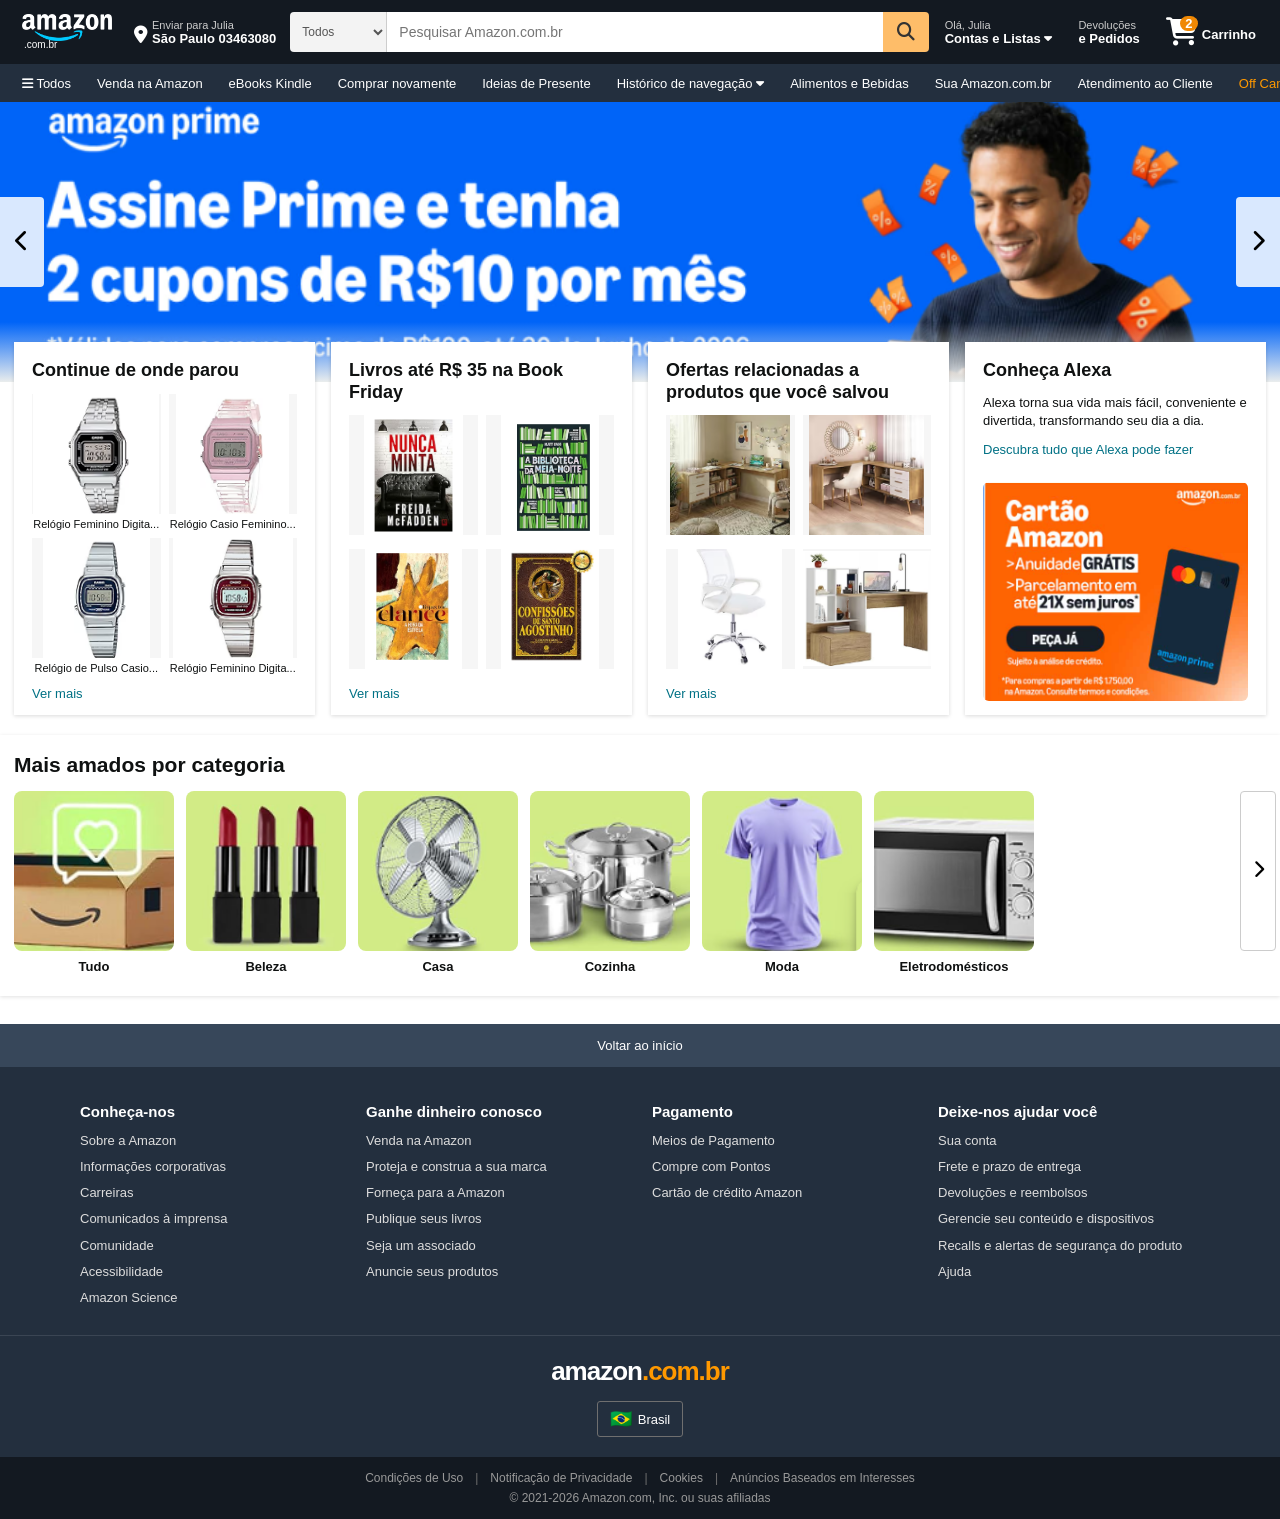
==== amazon.html @ be00f558 "Add páginas" ====
<!DOCTYPE html>
<html lang="pt-BR">
<head>
  <meta charset="UTF-8" />
  <meta name="viewport" content="width=device-width, initial-scale=1.0" />
  <title>Amazon.com.br | Compre com segurança</title>
  <link rel="stylesheet" href="css/amazon.css" />
  <link rel="stylesheet" href="https://cdnjs.cloudflare.com/ajax/libs/font-awesome/6.5.0/css/all.min.css" />
</head>
<body>


<header class="header">

  <div class="header-top">

    <a href="#" class="logo">
      <img src="imgAmazon/logo.png" alt="Amazon" class="logo-img" />
      <span class="logo-suffix">.com.br</span>
    </a>

    <div class="header-delivery">
      <i class="fa-solid fa-location-dot"></i>
      <div>
        <span class="delivery-top">Enviar para Julia</span>
        <span class="delivery-bottom">São Paulo 03463080</span>
      </div>
    </div>

    <div class="search-bar">
      <select class="search-category">
        <option>Todos</option>
        <option>Eletrônicos</option>
        <option>Livros</option>
        <option>Moda</option>
        <option>Casa</option>
      </select>
      <input type="text" class="search-input" placeholder="Pesquisar Amazon.com.br" />
      <button class="search-btn">
        <i class="fa-solid fa-magnifying-glass"></i>
      </button>
    </div>

    <div class="header-account">
      <span class="account-top">Olá, Julia</span>
      <span class="account-bottom">Contas e Listas <i class="fa-solid fa-caret-down"></i></span>
    </div>

    <div class="header-returns">
      <span class="returns-top">Devoluções</span>
      <span class="returns-bottom">e Pedidos</span>
    </div>

    <div class="header-cart">
      <i class="fa-solid fa-cart-shopping"></i>
      <span class="cart-count">2</span>
      <span class="cart-label">Carrinho</span>
    </div>

  </div>

  <nav class="header-nav">
    <a href="#"><i class="fa-solid fa-bars"></i> Todos</a>
    <a href="#">Venda na Amazon</a>
    <a href="#">eBooks Kindle</a>
    <a href="#">Comprar novamente</a>
    <a href="#">Ideias de Presente</a>
    <a href="#">Histórico de navegação <i class="fa-solid fa-caret-down"></i></a>
    <a href="#">Alimentos e Bebidas</a>
    <a href="#">Sua Amazon.com.br</a>
    <a href="#">Atendimento ao Cliente</a>
    <a href="#" class="nav-promo">Off Campus: Amores Improváveis – Assista agora</a>
  </nav>

</header>



<section class="hero-banner">
  <button class="hero-arrow left" onclick="void(0)">
    <i class="fa-solid fa-chevron-left"></i>
  </button>

  <img src="imgAmazon/banner.png" alt="Amazon Prime – Assine Prime e tenha 2 cupons de R$10 por mês" class="hero-img" />

  <button class="hero-arrow right" onclick="void(0)">
    <i class="fa-solid fa-chevron-right"></i>
  </button>
</section>



<div class="cards-row">

  <div class="card">
    <h3>Continue de onde parou</h3>
    <div class="card-grid-2x2">
      <div class="card-item">
        <img src="imgAmazon/card1-foto1.png" alt="Relógio Feminino Digital" />
        <p>Relógio Feminino Digita...</p>
      </div>
      <div class="card-item">
        <img src="imgAmazon/card1-foto2.png" alt="Relógio Casio Feminino" />
        <p>Relógio Casio Feminino...</p>
      </div>
      <div class="card-item">
        <img src="imgAmazon/card1-foto3.png" alt="Relógio de Pulso Casio" />
        <p>Relógio de Pulso Casio...</p>
      </div>
      <div class="card-item">
        <img src="imgAmazon/card1-foto4.png" alt="Relógio Feminino Digital" />
        <p>Relógio Feminino Digita...</p>
      </div>
    </div>
    <a href="#" class="card-link">Ver mais</a>
  </div>

  <div class="card">
    <h3>Livros até R$ 35 na Book Friday</h3>
    <div class="card-grid-2x2">
      <div class="card-item">
        <img src="imgAmazon/card2-foto1.png" alt="Nunca Minta – Freida McFadden" />
      </div>
      <div class="card-item">
        <img src="imgAmazon/card2-foto2.png" alt="A Biblioteca da Meia-Noite" />
      </div>
      <div class="card-item">
        <img src="imgAmazon/card2-foto3.png" alt="Clarice" />
      </div>
      <div class="card-item">
        <img src="imgAmazon/card2-foto4.png" alt="Confissões de Santo Agostinho" />
      </div>
    </div>
    <a href="#" class="card-link">Ver mais</a>
  </div>

  <div class="card">
    <h3>Ofertas relacionadas a produtos que você salvou</h3>
    <div class="card-grid-2x2">
      <div class="card-item">
        <img src="imgAmazon/card3-foto1.png" alt="Mesa de Escritório" />
      </div>
      <div class="card-item">
        <img src="imgAmazon/card3-foto2.png" alt="Mesa Escritório 2" />
      </div>
      <div class="card-item">
        <img src="imgAmazon/card3-foto3.png" alt="Cadeira de Escritório" />
      </div>
      <div class="card-item">
        <img src="imgAmazon/card3-foto4.png" alt="Mesa com estante" />
      </div>
    </div>
    <a href="#" class="card-link">Ver mais</a>
  </div>

  <div class="card card-alexa">
    <h3>Conheça Alexa</h3>
    <p>Alexa torna sua vida mais fácil, conveniente e divertida, transformando seu dia a dia.</p>
    <a href="#" class="link-blue">Descubra tudo que Alexa pode fazer</a>
    <div class="card-amazon-credit">
      <img src="imgAmazon/cartao.png" alt="Cartão Amazon – Anuidade GRÁTIS, Parcelamento em até 21X sem juros" />
    </div>
  </div>

</div>

<div class="category-section">
  <h2>Mais amados por categoria</h2>
  <div class="category-scroll-outer">
    <div class="category-list" id="catList">
      <div class="category-item">
        <img src="imgAmazon/cat1.png" alt="Tudo" />
        <span>Tudo</span>
      </div>
      <div class="category-item">
        <img src="imgAmazon/cat2.png" alt="Beleza" />
        <span>Beleza</span>
      </div>
      <div class="category-item">
        <img src="imgAmazon/cat3.png" alt="Casa" />
        <span>Casa</span>
      </div>
      <div class="category-item">
        <img src="imgAmazon/cat4.png" alt="Cozinha" />
        <span>Cozinha</span>
      </div>
      <div class="category-item">
        <img src="imgAmazon/cat5.png" alt="Moda" />
        <span>Moda</span>
      </div>
      <div class="category-item">
        <img src="imgAmazon/cat6.png" alt="Eletrodomésticos" />
        <span>Eletrodomésticos</span>
      </div>
    </div>
    <button class="cat-scroll-btn" onclick="document.getElementById('catList').scrollBy({left:200,behavior:'smooth'})">
      <i class="fa-solid fa-chevron-right"></i>
    </button>
  </div>
</div>

<div class="back-to-top" onclick="window.scrollTo({top:0,behavior:'smooth'})">
  Voltar ao início
</div>

<footer>
  <div class="footer-main">
    <div class="footer-columns">

      <div class="footer-col">
        <h4>Conheça-nos</h4>
        <ul>
          <li><a href="#">Sobre a Amazon</a></li>
          <li><a href="#">Informações corporativas</a></li>
          <li><a href="#">Carreiras</a></li>
          <li><a href="#">Comunicados à imprensa</a></li>
          <li><a href="#">Comunidade</a></li>
          <li><a href="#">Acessibilidade</a></li>
          <li><a href="#">Amazon Science</a></li>
        </ul>
      </div>

      <div class="footer-col">
        <h4>Ganhe dinheiro conosco</h4>
        <ul>
          <li><a href="#">Venda na Amazon</a></li>
          <li><a href="#">Proteja e construa a sua marca</a></li>
          <li><a href="#">Forneça para a Amazon</a></li>
          <li><a href="#">Publique seus livros</a></li>
          <li><a href="#">Seja um associado</a></li>
          <li><a href="#">Anuncie seus produtos</a></li>
        </ul>
      </div>

      <div class="footer-col">
        <h4>Pagamento</h4>
        <ul>
          <li><a href="#">Meios de Pagamento</a></li>
          <li><a href="#">Compre com Pontos</a></li>
          <li><a href="#">Cartão de crédito Amazon</a></li>
        </ul>
      </div>

      <div class="footer-col">
        <h4>Deixe-nos ajudar você</h4>
        <ul>
          <li><a href="#">Sua conta</a></li>
          <li><a href="#">Frete e prazo de entrega</a></li>
          <li><a href="#">Devoluções e reembolsos</a></li>
          <li><a href="#">Gerencie seu conteúdo e dispositivos</a></li>
          <li><a href="#">Recalls e alertas de segurança do produto</a></li>
          <li><a href="#">Ajuda</a></li>
        </ul>
      </div>

    </div>
  </div>

  <div class="footer-logo-bar">
    <div class="amazon-logo-white">amazon<span>.com.br</span></div>
    <button class="brazil-btn">
      <span class="flag">🇧🇷</span> Brasil
    </button>
  </div>

  <div class="footer-bottom">
    <div class="footer-bottom-links">
      <a href="#">Condições de Uso</a>
      <span>|</span>
      <a href="#">Notificação de Privacidade</a>
      <span>|</span>
      <a href="#">Cookies</a>
      <span>|</span>
      <a href="#">Anúncios Baseados em Interesses</a>
    </div>
    <p>© 2021-2026 Amazon.com, Inc. ou suas afiliadas</p>
  </div>

</footer>

</body>
</html>
---- css/amazon.css ----
/* ============================================================
   Amazon Brasil – style.css
   ============================================================ */

/* ---------- Reset & Base ---------- */
*, *::before, *::after { box-sizing: border-box; margin: 0; padding: 0; }

body {
  font-family: "Amazon Ember", Arial, sans-serif;
  font-size: 14px;
  color: #0f1111;
  background: #fff;
}

a { text-decoration: none; color: inherit; }
img { display: block; max-width: 100%; }

/* ============================================================
   HEADER
   ============================================================ */

/* ---------- Top Bar ---------- */
.header { background: #131921; color: #fff; position: sticky; top: 0; z-index: 100; }

.header-top {
  display: flex;
  align-items: center;
  gap: 6px;
  padding: 8px 14px;
  min-height: 60px;
}

/* Logo */
.logo {
  display: flex;
  flex-direction: column;
  align-items: flex-start;
  border: 2px solid transparent;
  padding: 4px 6px;
  border-radius: 3px;
  flex-shrink: 0;
}
.logo:hover { border-color: #fff; }

.logo-img {
  width: 90px;
  height: auto;
  filter: invert(1) brightness(2);
  background: transparent;
}

.logo-suffix {
  font-size: 10px;
  color: #fff;
  margin-top: -2px;
  margin-left: 2px;
}

/* Delivery */
.header-delivery {
  display: flex;
  align-items: flex-end;
  gap: 4px;
  padding: 4px 6px;
  border: 2px solid transparent;
  border-radius: 3px;
  cursor: pointer;
  white-space: nowrap;
}
.header-delivery:hover { border-color: #fff; }
.header-delivery i { font-size: 18px; margin-bottom: 2px; }
.header-delivery div { display: flex; flex-direction: column; }
.delivery-top { font-size: 11px; color: #ccc; }
.delivery-bottom { font-size: 13px; font-weight: 700; }

/* Search */
.search-bar {
  display: flex;
  flex: 1;
  height: 40px;
  border-radius: 4px;
  overflow: hidden;
}
.search-category {
  background: #f3f3f3;
  border: none;
  padding: 0 8px;
  font-size: 12px;
  color: #555;
  border-right: 1px solid #cdcdcd;
  cursor: pointer;
  flex-shrink: 0;
}
.search-input {
  flex: 1;
  border: none;
  padding: 0 12px;
  font-size: 14px;
  outline: none;
  color: #0f1111;
}
.search-btn {
  background: #febd69;
  border: none;
  padding: 0 14px;
  cursor: pointer;
  font-size: 18px;
  color: #333;
  transition: background 0.15s;
}
.search-btn:hover { background: #f3a847; }

/* Account / Returns / Cart */
.header-account,
.header-returns {
  display: flex;
  flex-direction: column;
  padding: 4px 8px;
  border: 2px solid transparent;
  border-radius: 3px;
  cursor: pointer;
  white-space: nowrap;
  flex-shrink: 0;
}
.header-account:hover,
.header-returns:hover { border-color: #fff; }

.account-top,
.returns-top { font-size: 11px; color: #ccc; }
.account-bottom,
.returns-bottom { font-size: 13px; font-weight: 700; }

.header-cart {
  display: flex;
  align-items: flex-end;
  gap: 4px;
  padding: 4px 8px;
  border: 2px solid transparent;
  border-radius: 3px;
  cursor: pointer;
  position: relative;
  flex-shrink: 0;
}
.header-cart:hover { border-color: #fff; }
.header-cart i { font-size: 28px; }
.cart-count {
  position: absolute;
  top: 2px;
  left: 22px;
  background: #f08804;
  color: #fff;
  font-size: 13px;
  font-weight: 700;
  min-width: 18px;
  text-align: center;
  border-radius: 10px;
  padding: 0 3px;
}
.cart-label { font-size: 13px; font-weight: 700; margin-bottom: 4px; }

/* ---------- Nav Bar ---------- */
.header-nav {
  background: #232f3e;
  display: flex;
  align-items: center;
  padding: 0 10px;
  height: 38px;
  gap: 2px;
  overflow: hidden;
}
.header-nav a {
  color: #fff;
  font-size: 13px;
  padding: 8px 10px;
  white-space: nowrap;
  border: 2px solid transparent;
  border-radius: 3px;
}
.header-nav a:hover { border-color: #fff; }
.header-nav .nav-promo { color: #ff9900; }

/* ============================================================
   HERO BANNER
   ============================================================ */
.hero-banner {
  position: relative;
  overflow: hidden;
  max-height: 280px;
  background: #232f3e;
  display: flex;
  align-items: center;
  justify-content: center;
}
.hero-banner::after {
  /* gradient fade bottom to white */
  content: "";
  position: absolute;
  bottom: 0; left: 0; right: 0;
  height: 60px;
  background: linear-gradient(to bottom, transparent, #eaeded);
  pointer-events: none;
}
.hero-img {
  width: 100%;
  object-fit: cover;
  object-position: center top;
}
.hero-arrow {
  position: absolute;
  top: 50%;
  transform: translateY(-50%);
  background: rgba(255,255,255,0.85);
  border: none;
  width: 44px;
  height: 90px;
  font-size: 22px;
  cursor: pointer;
  z-index: 5;
  transition: background 0.15s;
}
.hero-arrow:hover { background: rgba(255,255,255,1); }
.hero-arrow.left { left: 0; border-radius: 0 4px 4px 0; }
.hero-arrow.right { right: 0; border-radius: 4px 0 0 4px; }

/* ============================================================
   CARDS ROW
   ============================================================ */
.page-content {
  max-width: 1500px;
  margin: 0 auto;
  padding: 0 14px;
}

.cards-row {
  display: grid;
  grid-template-columns: repeat(4, 1fr);
  gap: 16px;
  margin-top: -40px; /* overlap hero gradient */
  padding: 0 14px;
  max-width: 1500px;
  margin-left: auto;
  margin-right: auto;
  position: relative;
  z-index: 10;
}

.card {
  background: #fff;
  padding: 18px 18px 14px;
  box-shadow: 0 1px 4px rgba(0,0,0,.15);
  display: flex;
  flex-direction: column;
  gap: 12px;
}

.card h3 {
  font-size: 18px;
  font-weight: 700;
  color: #0f1111;
  line-height: 1.2;
}

/* 2×2 image grid inside cards */
.card-grid-2x2 {
  display: grid;
  grid-template-columns: 1fr 1fr;
  grid-template-rows: 1fr 1fr;
  gap: 8px;
  flex: 1;
}

.card-item {
  display: flex;
  flex-direction: column;
  align-items: center;
  gap: 4px;
}

.card-item img {
  width: 100%;
  height: 120px;
  object-fit: contain;
  background: #f6f6f6;
}

.card-item p {
  font-size: 11px;
  color: #0f1111;
  text-align: center;
}

/* See all link inside cards */
.card-link {
  font-size: 13px;
  color: #007185;
  cursor: pointer;
  margin-top: auto;
}
.card-link:hover { color: #c7511f; text-decoration: underline; }

/* Alexa card */
.card-alexa p {
  font-size: 13px;
  color: #0f1111;
  line-height: 1.4;
}
.link-blue {
  color: #007185;
  font-size: 13px;
}
.link-blue:hover { color: #c7511f; text-decoration: underline; }

.card-amazon-credit {
  margin-top: auto;
}
.card-amazon-credit img {
  width: 100%;
  border-radius: 6px;
  cursor: pointer;
}

/* ============================================================
   MAIS AMADOS POR CATEGORIA
   ============================================================ */
.category-section {
  max-width: 1500px;
  margin: 20px auto 0;
  padding: 18px 14px;
  background: #fff;
  box-shadow: 0 1px 4px rgba(0,0,0,.12);
}

.category-section h2 {
  font-size: 21px;
  font-weight: 700;
  margin-bottom: 14px;
}

.category-scroll-outer {
  position: relative;
  display: flex;
  align-items: center;
}

.category-list {
  display: flex;
  gap: 12px;
  overflow-x: auto;
  scroll-behavior: smooth;
  scrollbar-width: none;
  padding-bottom: 4px;
  flex: 1;
}
.category-list::-webkit-scrollbar { display: none; }

.category-item {
  display: flex;
  flex-direction: column;
  align-items: center;
  gap: 8px;
  cursor: pointer;
  flex-shrink: 0;
  width: 160px;
}

.category-item img {
  width: 160px;
  height: 160px;
  object-fit: cover;
  border-radius: 8px;
}

.category-item span {
  font-size: 13px;
  font-weight: 600;
  text-align: center;
}

.cat-scroll-btn {
  background: rgba(255,255,255,0.92);
  border: 1px solid #ccc;
  width: 36px;
  height: 160px;
  font-size: 18px;
  cursor: pointer;
  position: absolute;
  right: -10px;
  top: 0;
  z-index: 5;
  border-radius: 4px;
}
.cat-scroll-btn:hover { background: #f0f0f0; }

/* ============================================================
   FOOTER – "Voltar ao início"
   ============================================================ */
.back-to-top {
  background: #37475a;
  color: #fff;
  text-align: center;
  padding: 14px;
  font-size: 13px;
  cursor: pointer;
  margin-top: 28px;
}
.back-to-top:hover { background: #485769; }

/* ---------- Footer Main ---------- */
.footer-main {
  background: #232f3e;
  color: #fff;
  padding: 36px 0 28px;
}

.footer-columns {
  display: grid;
  grid-template-columns: repeat(4, 1fr);
  gap: 24px;
  max-width: 1200px;
  margin: 0 auto;
  padding: 0 40px;
}

.footer-col h4 {
  font-size: 15px;
  font-weight: 700;
  margin-bottom: 12px;
}

.footer-col ul {
  list-style: none;
  display: flex;
  flex-direction: column;
  gap: 8px;
}

.footer-col ul li a {
  font-size: 13px;
  color: #ddd;
  line-height: 1.4;
}
.footer-col ul li a:hover { text-decoration: underline; }

/* ---------- Footer Logo Bar ---------- */
.footer-logo-bar {
  background: #232f3e;
  border-top: 1px solid #3a4553;
  padding: 20px 0;
  display: flex;
  flex-direction: column;
  align-items: center;
  gap: 14px;
}

.footer-logo-bar .amazon-logo-white {
  font-family: Arial, sans-serif;
  font-size: 26px;
  font-weight: 700;
  color: #fff;
  letter-spacing: -1px;
}
.footer-logo-bar .amazon-logo-white span { color: #ff9900; }

.brazil-btn {
  display: flex;
  align-items: center;
  gap: 6px;
  border: 1px solid #6f6f6f;
  border-radius: 3px;
  padding: 6px 12px;
  font-size: 13px;
  color: #fff;
  cursor: pointer;
  background: transparent;
}
.brazil-btn:hover { border-color: #fff; }
.brazil-btn .flag { font-size: 18px; }

/* ---------- Footer Bottom ---------- */
.footer-bottom {
  background: #131921;
  padding: 14px;
  text-align: center;
  font-size: 12px;
  color: #999;
  display: flex;
  flex-direction: column;
  gap: 6px;
}

.footer-bottom-links {
  display: flex;
  justify-content: center;
  flex-wrap: wrap;
  gap: 12px;
}

.footer-bottom-links a {
  color: #999;
  font-size: 12px;
}
.footer-bottom-links a:hover { text-decoration: underline; }

.footer-bottom-links span { color: #6f6f6f; }
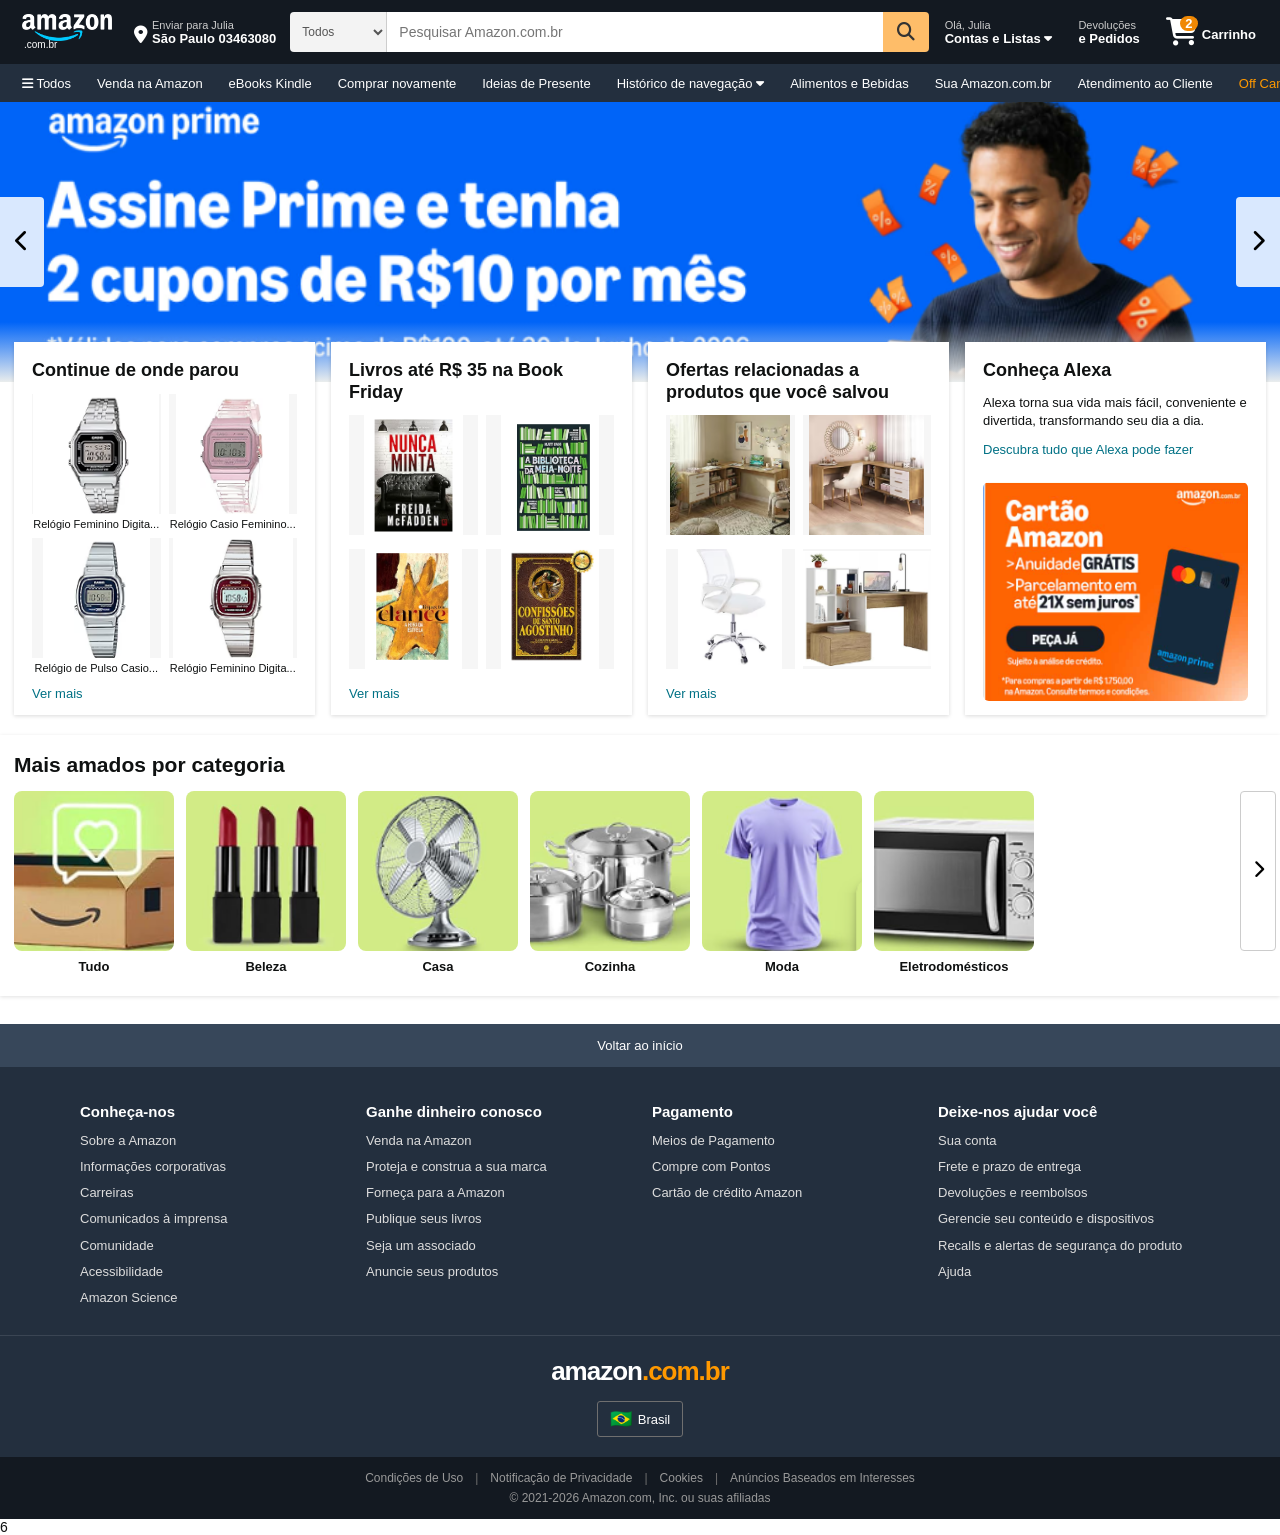
==== commit ecfd3637: "atualização dos arquivos" ====
--- a/amazon.html
+++ b/amazon.html
@@ -275,7 +275,7 @@
     </div>
     <p>© 2021-2026 Amazon.com, Inc. ou suas afiliadas</p>
   </div>
-
+6
 </footer>
 
 </body>
--- a/css/amazon.css
+++ b/css/amazon.css
@@ -1,8 +1,4 @@
-/* ============================================================
-   Amazon Brasil – style.css
-   ============================================================ */
-
-/* ---------- Reset & Base ---------- */
+
 *, *::before, *::after { box-sizing: border-box; margin: 0; padding: 0; }
 
 body {
@@ -15,11 +11,7 @@
 a { text-decoration: none; color: inherit; }
 img { display: block; max-width: 100%; }
 
-/* ============================================================
-   HEADER
-   ============================================================ */
-
-/* ---------- Top Bar ---------- */
+
 .header { background: #131921; color: #fff; position: sticky; top: 0; z-index: 100; }
 
 .header-top {
@@ -30,7 +22,6 @@
   min-height: 60px;
 }
 
-/* Logo */
 .logo {
   display: flex;
   flex-direction: column;
@@ -56,7 +47,6 @@
   margin-left: 2px;
 }
 
-/* Delivery */
 .header-delivery {
   display: flex;
   align-items: flex-end;
@@ -73,7 +63,6 @@
 .delivery-top { font-size: 11px; color: #ccc; }
 .delivery-bottom { font-size: 13px; font-weight: 700; }
 
-/* Search */
 .search-bar {
   display: flex;
   flex: 1;
@@ -110,7 +99,6 @@
 }
 .search-btn:hover { background: #f3a847; }
 
-/* Account / Returns / Cart */
 .header-account,
 .header-returns {
   display: flex;
@@ -158,7 +146,6 @@
 }
 .cart-label { font-size: 13px; font-weight: 700; margin-bottom: 4px; }
 
-/* ---------- Nav Bar ---------- */
 .header-nav {
   background: #232f3e;
   display: flex;
@@ -179,9 +166,7 @@
 .header-nav a:hover { border-color: #fff; }
 .header-nav .nav-promo { color: #ff9900; }
 
-/* ============================================================
-   HERO BANNER
-   ============================================================ */
+
 .hero-banner {
   position: relative;
   overflow: hidden;
@@ -192,7 +177,6 @@
   justify-content: center;
 }
 .hero-banner::after {
-  /* gradient fade bottom to white */
   content: "";
   position: absolute;
   bottom: 0; left: 0; right: 0;
@@ -222,9 +206,7 @@
 .hero-arrow.left { left: 0; border-radius: 0 4px 4px 0; }
 .hero-arrow.right { right: 0; border-radius: 4px 0 0 4px; }
 
-/* ============================================================
-   CARDS ROW
-   ============================================================ */
+
 .page-content {
   max-width: 1500px;
   margin: 0 auto;
@@ -235,7 +217,7 @@
   display: grid;
   grid-template-columns: repeat(4, 1fr);
   gap: 16px;
-  margin-top: -40px; /* overlap hero gradient */
+  margin-top: -40px; 
   padding: 0 14px;
   max-width: 1500px;
   margin-left: auto;
@@ -260,7 +242,6 @@
   line-height: 1.2;
 }
 
-/* 2×2 image grid inside cards */
 .card-grid-2x2 {
   display: grid;
   grid-template-columns: 1fr 1fr;
@@ -289,7 +270,6 @@
   text-align: center;
 }
 
-/* See all link inside cards */
 .card-link {
   font-size: 13px;
   color: #007185;
@@ -298,7 +278,6 @@
 }
 .card-link:hover { color: #c7511f; text-decoration: underline; }
 
-/* Alexa card */
 .card-alexa p {
   font-size: 13px;
   color: #0f1111;
@@ -319,9 +298,6 @@
   cursor: pointer;
 }
 
-/* ============================================================
-   MAIS AMADOS POR CATEGORIA
-   ============================================================ */
 .category-section {
   max-width: 1500px;
   margin: 20px auto 0;
@@ -391,9 +367,7 @@
 }
 .cat-scroll-btn:hover { background: #f0f0f0; }
 
-/* ============================================================
-   FOOTER – "Voltar ao início"
-   ============================================================ */
+
 .back-to-top {
   background: #37475a;
   color: #fff;
@@ -405,7 +379,6 @@
 }
 .back-to-top:hover { background: #485769; }
 
-/* ---------- Footer Main ---------- */
 .footer-main {
   background: #232f3e;
   color: #fff;
@@ -441,7 +414,6 @@
 }
 .footer-col ul li a:hover { text-decoration: underline; }
 
-/* ---------- Footer Logo Bar ---------- */
 .footer-logo-bar {
   background: #232f3e;
   border-top: 1px solid #3a4553;
@@ -476,7 +448,6 @@
 .brazil-btn:hover { border-color: #fff; }
 .brazil-btn .flag { font-size: 18px; }
 
-/* ---------- Footer Bottom ---------- */
 .footer-bottom {
   background: #131921;
   padding: 14px;
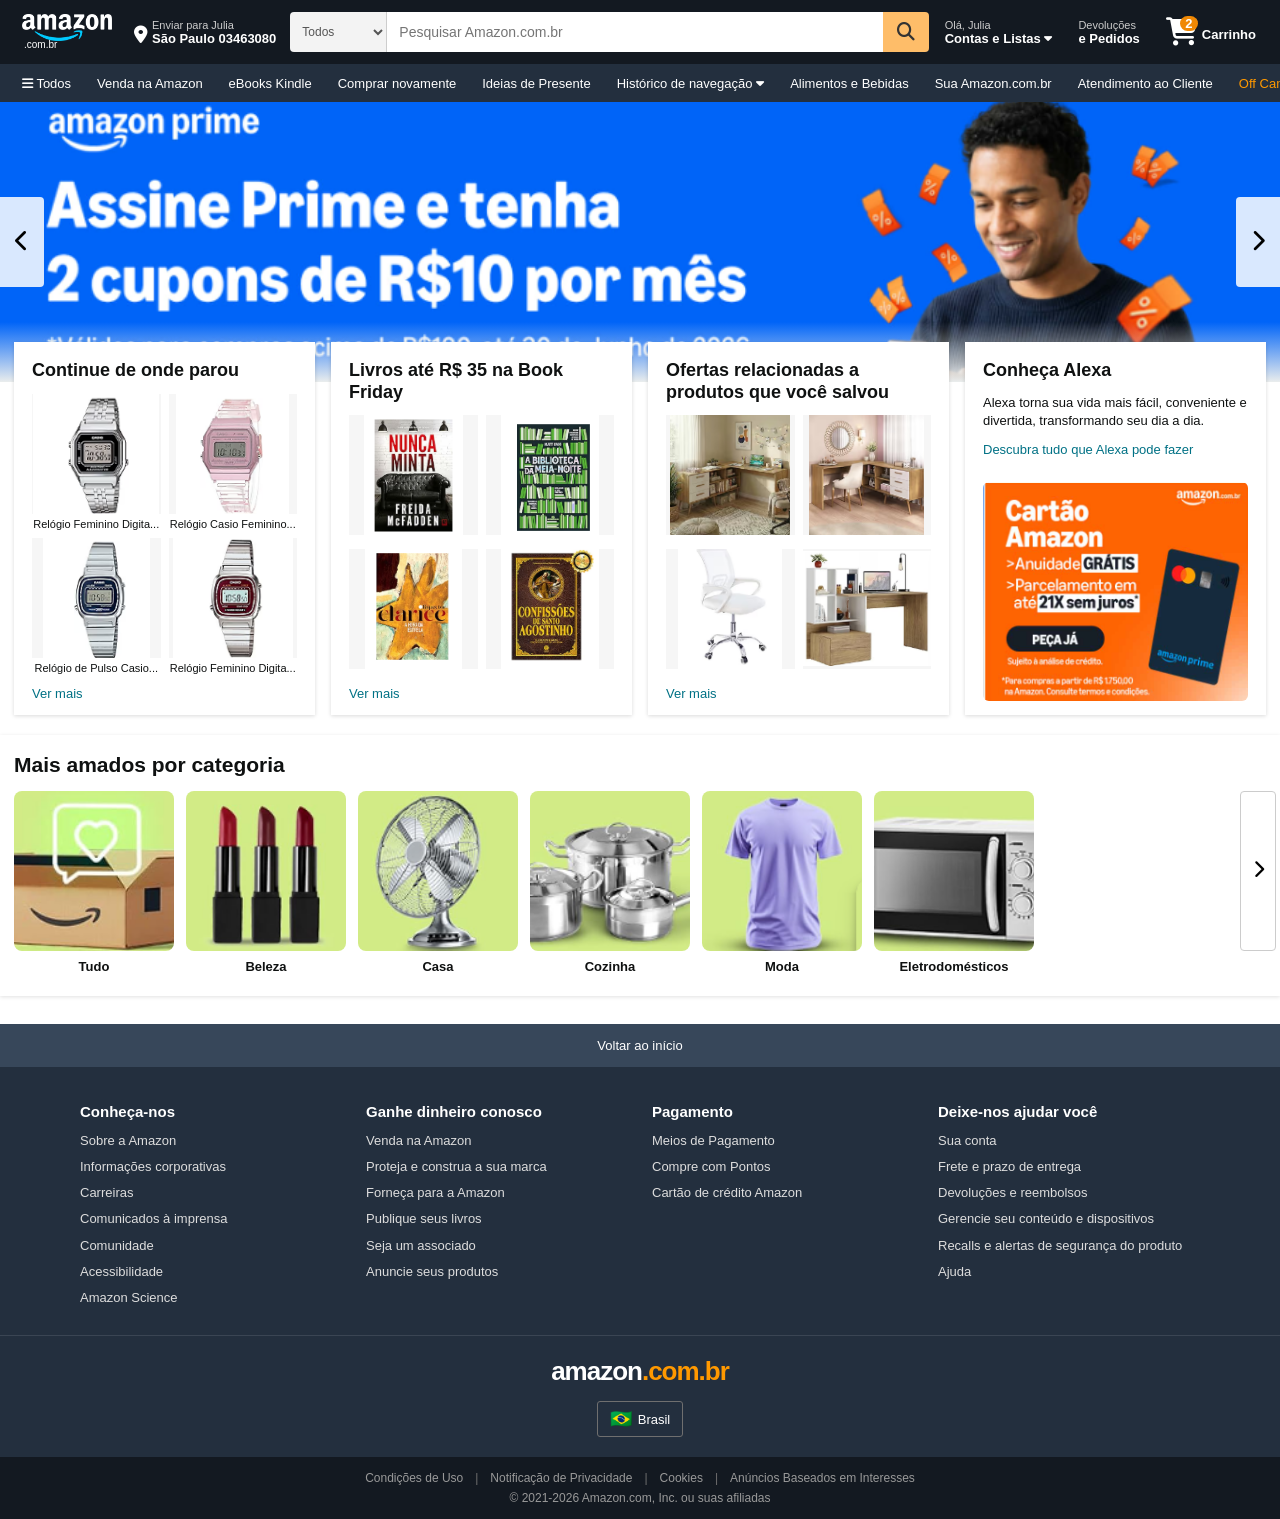
==== commit 2c8bfa98: "Atualização" ====
--- a/amazon.html
+++ b/amazon.html
@@ -275,7 +275,6 @@
     </div>
     <p>© 2021-2026 Amazon.com, Inc. ou suas afiliadas</p>
   </div>
-6
 </footer>
 
 </body>
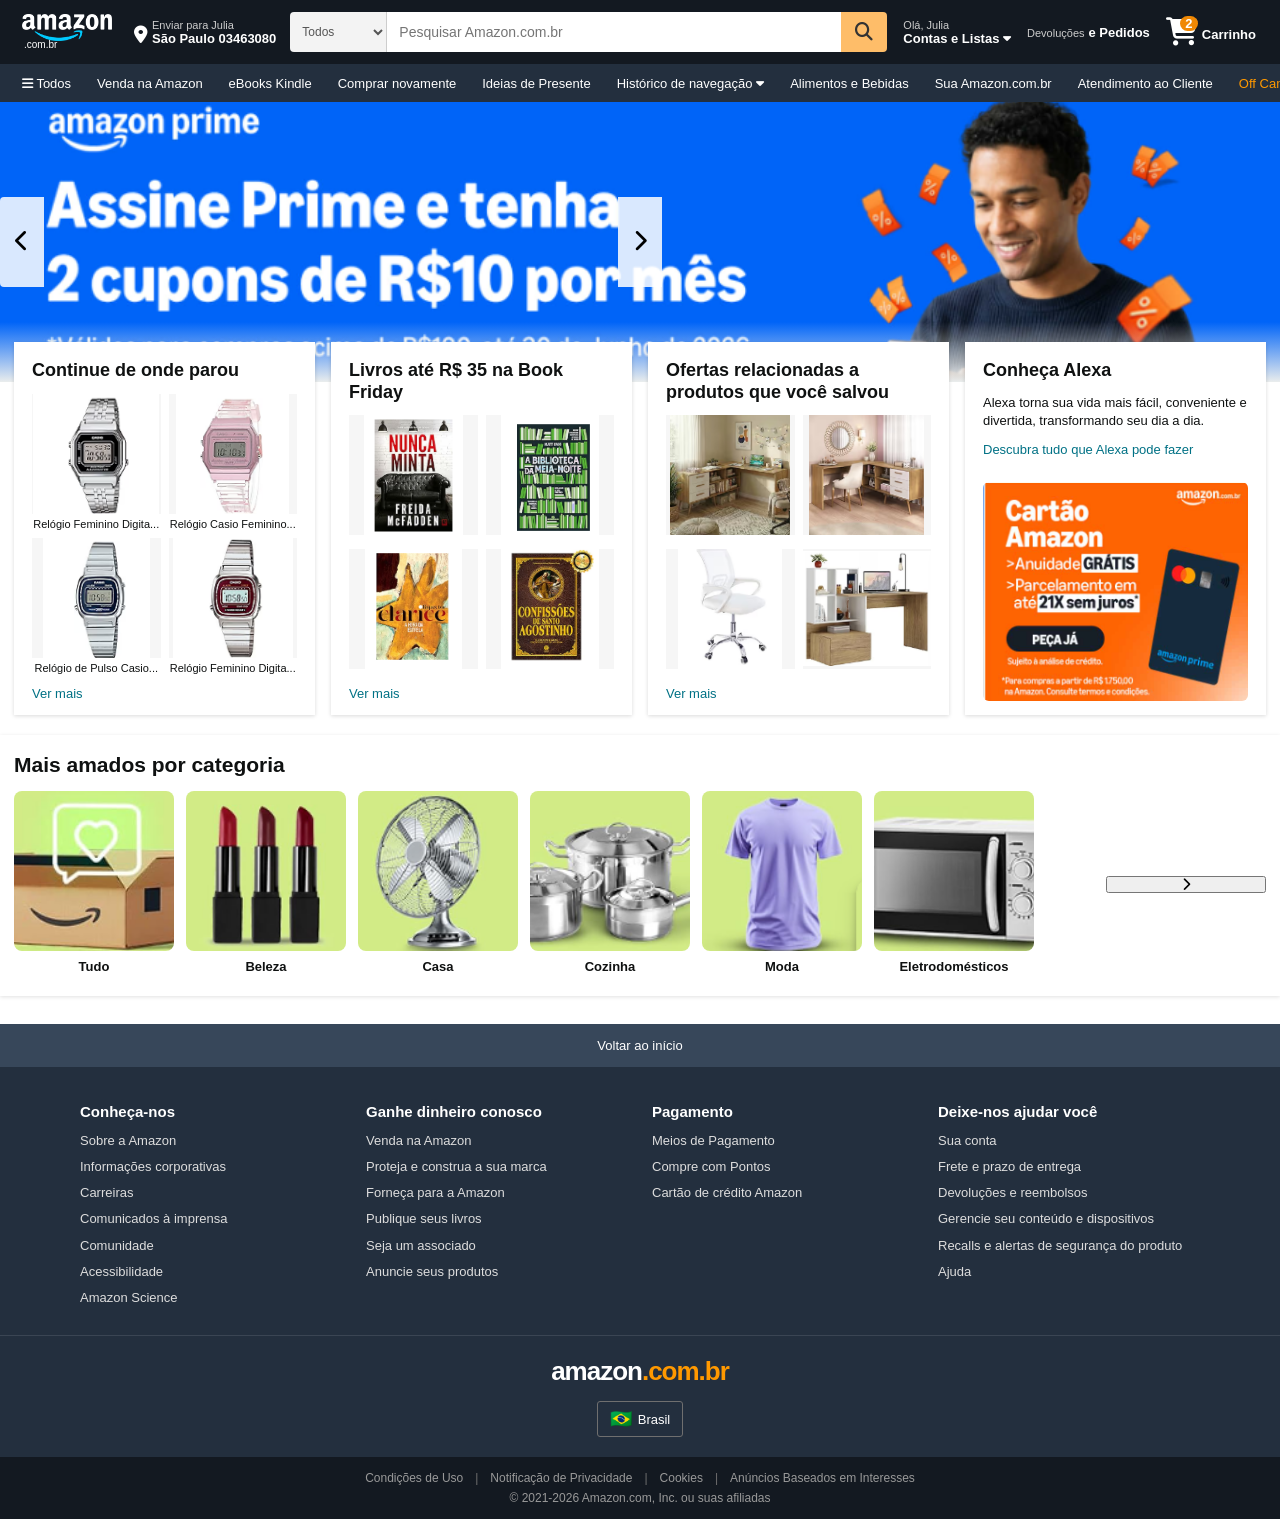
==== commit e7cb6cd8: "Segunda Atualização" ====
--- a/amazon.html
+++ b/amazon.html
@@ -9,57 +9,48 @@
 </head>
 <body>
 
-
-<header class="header">
-
-  <div class="header-top">
-
+<header class="cabecalho">
+  <div class="header-topo">
     <a href="#" class="logo">
-      <img src="imgAmazon/logo.png" alt="Amazon" class="logo-img" />
-      <span class="logo-suffix">.com.br</span>
+      <img src="img/imgAmazon/logo.png" alt="Amazon" class="logo-img" />
+      <span class="logo-fixo">.com.br</span>
     </a>
-
-    <div class="header-delivery">
+    <div class="cabecalho-local">
       <i class="fa-solid fa-location-dot"></i>
       <div>
-        <span class="delivery-top">Enviar para Julia</span>
-        <span class="delivery-bottom">São Paulo 03463080</span>
-      </div>
-    </div>
-
+        <span class="local-topo">Enviar para Julia</span>
+        <span class="local-baixo">São Paulo 03463080</span>
+      </div>
+    </div>
     <div class="search-bar">
-      <select class="search-category">
+      <select class="search-categoria">
         <option>Todos</option>
         <option>Eletrônicos</option>
         <option>Livros</option>
         <option>Moda</option>
         <option>Casa</option>
       </select>
-      <input type="text" class="search-input" placeholder="Pesquisar Amazon.com.br" />
-      <button class="search-btn">
+      <input type="text" class="search-pesquisa" placeholder="Pesquisar Amazon.com.br" />
+      <button class="pesquisa-btn">
         <i class="fa-solid fa-magnifying-glass"></i>
       </button>
     </div>
-
-    <div class="header-account">
-      <span class="account-top">Olá, Julia</span>
-      <span class="account-bottom">Contas e Listas <i class="fa-solid fa-caret-down"></i></span>
-    </div>
-
-    <div class="header-returns">
-      <span class="returns-top">Devoluções</span>
-      <span class="returns-bottom">e Pedidos</span>
-    </div>
-
-    <div class="header-cart">
+    <div class="cabecalho-account">
+      <span class="account-topo">Olá, Julia</span>
+      <span class="account-baixo">Contas e Listas <i class="fa-solid fa-caret-down"></i></span>
+    </div>
+    <div class="header-dev">
+      <span class="dev-topo">Devoluções</span>
+      <span class="dev-baixo">e Pedidos</span>
+    </div>
+    <div class="cabecalho-carrinho">
       <i class="fa-solid fa-cart-shopping"></i>
-      <span class="cart-count">2</span>
-      <span class="cart-label">Carrinho</span>
-    </div>
-
-  </div>
-
-  <nav class="header-nav">
+      <span class="contador-carrinho">2</span>
+      <span class="carrinho-nome">Carrinho</span>
+    </div>
+  </div>
+
+  <nav class="nav-bar">
     <a href="#"><i class="fa-solid fa-bars"></i> Todos</a>
     <a href="#">Venda na Amazon</a>
     <a href="#">eBooks Kindle</a>
@@ -71,44 +62,37 @@
     <a href="#">Atendimento ao Cliente</a>
     <a href="#" class="nav-promo">Off Campus: Amores Improváveis – Assista agora</a>
   </nav>
-
 </header>
 
-
-
-<section class="hero-banner">
-  <button class="hero-arrow left" onclick="void(0)">
+<section class="banner-principal">
+  <button class="banner-seta esq" onclick="void(0)">
     <i class="fa-solid fa-chevron-left"></i>
   </button>
-
-  <img src="imgAmazon/banner.png" alt="Amazon Prime – Assine Prime e tenha 2 cupons de R$10 por mês" class="hero-img" />
-
-  <button class="hero-arrow right" onclick="void(0)">
+      <img src="img/imgAmazon/banner.png" alt="Amazon Prime – Assine Prime e tenha 2 cupons de R$10 por mês" class="banner-img" />
+  <button class="banner-seta dir" onclick="void(0)">
     <i class="fa-solid fa-chevron-right"></i>
   </button>
 </section>
 
 
-
-<div class="cards-row">
-
+<div class="cards-linha">
   <div class="card">
     <h3>Continue de onde parou</h3>
     <div class="card-grid-2x2">
       <div class="card-item">
-        <img src="imgAmazon/card1-foto1.png" alt="Relógio Feminino Digital" />
+        <img src="img/imgAmazon/card1-foto1.png" alt="Relógio Feminino Digital" />
         <p>Relógio Feminino Digita...</p>
       </div>
       <div class="card-item">
-        <img src="imgAmazon/card1-foto2.png" alt="Relógio Casio Feminino" />
+        <img src="img/imgAmazon/card1-foto2.png" alt="Relógio Casio Feminino" />
         <p>Relógio Casio Feminino...</p>
       </div>
       <div class="card-item">
-        <img src="imgAmazon/card1-foto3.png" alt="Relógio de Pulso Casio" />
+        <img src="img/imgAmazon/card1-foto3.png" alt="Relógio de Pulso Casio" />
         <p>Relógio de Pulso Casio...</p>
       </div>
       <div class="card-item">
-        <img src="imgAmazon/card1-foto4.png" alt="Relógio Feminino Digital" />
+        <img src="img/imgAmazon/card1-foto4.png" alt="Relógio Feminino Digital" />
         <p>Relógio Feminino Digita...</p>
       </div>
     </div>
@@ -119,16 +103,16 @@
     <h3>Livros até R$ 35 na Book Friday</h3>
     <div class="card-grid-2x2">
       <div class="card-item">
-        <img src="imgAmazon/card2-foto1.png" alt="Nunca Minta – Freida McFadden" />
-      </div>
-      <div class="card-item">
-        <img src="imgAmazon/card2-foto2.png" alt="A Biblioteca da Meia-Noite" />
-      </div>
-      <div class="card-item">
-        <img src="imgAmazon/card2-foto3.png" alt="Clarice" />
-      </div>
-      <div class="card-item">
-        <img src="imgAmazon/card2-foto4.png" alt="Confissões de Santo Agostinho" />
+        <img src="img/imgAmazon/card2-foto1.png" alt="Nunca Minta – Freida McFadden" />
+      </div>
+      <div class="card-item">
+        <img src="img/imgAmazon/card2-foto2.png" alt="A Biblioteca da Meia-Noite" />
+      </div>
+      <div class="card-item">
+        <img src="img/imgAmazon/card2-foto3.png" alt="Clarice" />
+      </div>
+      <div class="card-item">
+        <img src="img/imgAmazon/card2-foto4.png" alt="Confissões de Santo Agostinho" />
       </div>
     </div>
     <a href="#" class="card-link">Ver mais</a>
@@ -138,16 +122,16 @@
     <h3>Ofertas relacionadas a produtos que você salvou</h3>
     <div class="card-grid-2x2">
       <div class="card-item">
-        <img src="imgAmazon/card3-foto1.png" alt="Mesa de Escritório" />
-      </div>
-      <div class="card-item">
-        <img src="imgAmazon/card3-foto2.png" alt="Mesa Escritório 2" />
-      </div>
-      <div class="card-item">
-        <img src="imgAmazon/card3-foto3.png" alt="Cadeira de Escritório" />
-      </div>
-      <div class="card-item">
-        <img src="imgAmazon/card3-foto4.png" alt="Mesa com estante" />
+        <img src="img/imgAmazon/card3-foto1.png" alt="Mesa de Escritório" />
+      </div>
+      <div class="card-item">
+        <img src="img/imgAmazon/card3-foto2.png" alt="Mesa Escritório 2" />
+      </div>
+      <div class="card-item">
+        <img src="img/imgAmazon/card3-foto3.png" alt="Cadeira de Escritório" />
+      </div>
+      <div class="card-item">
+        <img src="img/imgAmazon/card3-foto4.png" alt="Mesa com estante" />
       </div>
     </div>
     <a href="#" class="card-link">Ver mais</a>
@@ -158,7 +142,7 @@
     <p>Alexa torna sua vida mais fácil, conveniente e divertida, transformando seu dia a dia.</p>
     <a href="#" class="link-blue">Descubra tudo que Alexa pode fazer</a>
     <div class="card-amazon-credit">
-      <img src="imgAmazon/cartao.png" alt="Cartão Amazon – Anuidade GRÁTIS, Parcelamento em até 21X sem juros" />
+      <img src="img/imgAmazon/cartao.png" alt="Cartão Amazon – Anuidade GRÁTIS, Parcelamento em até 21X sem juros" />
     </div>
   </div>
 
@@ -168,32 +152,32 @@
   <h2>Mais amados por categoria</h2>
   <div class="category-scroll-outer">
     <div class="category-list" id="catList">
-      <div class="category-item">
-        <img src="imgAmazon/cat1.png" alt="Tudo" />
+      <div class="categoria">
+        <img src="img/imgAmazon/cat1.png" alt="Tudo" />
         <span>Tudo</span>
       </div>
-      <div class="category-item">
-        <img src="imgAmazon/cat2.png" alt="Beleza" />
+      <div class="categoria">
+        <img src="img/imgAmazon/cat2.png" alt="Beleza" />
         <span>Beleza</span>
       </div>
-      <div class="category-item">
-        <img src="imgAmazon/cat3.png" alt="Casa" />
+      <div class="categoria">
+        <img src="img/imgAmazon/cat3.png" alt="Casa" />
         <span>Casa</span>
       </div>
-      <div class="category-item">
-        <img src="imgAmazon/cat4.png" alt="Cozinha" />
+      <div class="categoria">
+        <img src="img/imgAmazon/cat4.png" alt="Cozinha" />
         <span>Cozinha</span>
       </div>
-      <div class="category-item">
-        <img src="imgAmazon/cat5.png" alt="Moda" />
+      <div class="categoria">
+        <img src="img/imgAmazon/cat5.png" alt="Moda" />
         <span>Moda</span>
       </div>
-      <div class="category-item">
-        <img src="imgAmazon/cat6.png" alt="Eletrodomésticos" />
+      <div class="categoria">
+        <img src="img/imgAmazon/cat6.png" alt="Eletrodomésticos" />
         <span>Eletrodomésticos</span>
       </div>
     </div>
-    <button class="cat-scroll-btn" onclick="document.getElementById('catList').scrollBy({left:200,behavior:'smooth'})">
+    <button class="categoria" onclick="document.getElementById('catList').scrollBy({left:200,behavior:'smooth'})">
       <i class="fa-solid fa-chevron-right"></i>
     </button>
   </div>
--- a/css/amazon.css
+++ b/css/amazon.css
@@ -12,9 +12,9 @@
 img { display: block; max-width: 100%; }
 
 
-.header { background: #131921; color: #fff; position: sticky; top: 0; z-index: 100; }
-
-.header-top {
+.cabecalho { background: #131921; color: #fff; position: sticky; top: 0; z-index: 100; }
+
+.header-topo {
   display: flex;
   align-items: center;
   gap: 6px;
@@ -40,14 +40,14 @@
   background: transparent;
 }
 
-.logo-suffix {
+.logo-fixo {
   font-size: 10px;
   color: #fff;
   margin-top: -2px;
   margin-left: 2px;
 }
 
-.header-delivery {
+.cabecalho-local {
   display: flex;
   align-items: flex-end;
   gap: 4px;
@@ -57,11 +57,11 @@
   cursor: pointer;
   white-space: nowrap;
 }
-.header-delivery:hover { border-color: #fff; }
-.header-delivery i { font-size: 18px; margin-bottom: 2px; }
-.header-delivery div { display: flex; flex-direction: column; }
-.delivery-top { font-size: 11px; color: #ccc; }
-.delivery-bottom { font-size: 13px; font-weight: 700; }
+.cabecalho-local:hover { border-color: #fff; }
+.cabecalho-local i { font-size: 18px; margin-bottom: 2px; }
+.cabecalho-local div { display: flex; flex-direction: column; }
+.local-topo { font-size: 11px; color: #ccc; }
+.local-baixo { font-size: 13px; font-weight: 700; }
 
 .search-bar {
   display: flex;
@@ -70,7 +70,7 @@
   border-radius: 4px;
   overflow: hidden;
 }
-.search-category {
+.search-categoria {
   background: #f3f3f3;
   border: none;
   padding: 0 8px;
@@ -80,7 +80,7 @@
   cursor: pointer;
   flex-shrink: 0;
 }
-.search-input {
+.search-pesquisa {
   flex: 1;
   border: none;
   padding: 0 12px;
@@ -88,7 +88,7 @@
   outline: none;
   color: #0f1111;
 }
-.search-btn {
+.pesquisa-btn {
   background: #febd69;
   border: none;
   padding: 0 14px;
@@ -99,8 +99,8 @@
 }
 .search-btn:hover { background: #f3a847; }
 
-.header-account,
-.header-returns {
+.cabecalho-account,
+.cabecalho-dev {
   display: flex;
   flex-direction: column;
   padding: 4px 8px;
@@ -110,15 +110,15 @@
   white-space: nowrap;
   flex-shrink: 0;
 }
-.header-account:hover,
-.header-returns:hover { border-color: #fff; }
-
-.account-top,
-.returns-top { font-size: 11px; color: #ccc; }
-.account-bottom,
-.returns-bottom { font-size: 13px; font-weight: 700; }
-
-.header-cart {
+.cabecalho-account:hover,
+.cabecalho-dev:hover { border-color: #fff; }
+
+.account-topo,
+.dev-topo { font-size: 11px; color: #ccc; }
+.account-baixo,
+.dev-baixo { font-size: 13px; font-weight: 700; }
+
+.cabecalho-carrinho {
   display: flex;
   align-items: flex-end;
   gap: 4px;
@@ -129,9 +129,9 @@
   position: relative;
   flex-shrink: 0;
 }
-.header-cart:hover { border-color: #fff; }
-.header-cart i { font-size: 28px; }
-.cart-count {
+.cabecalho-carrinho:hover { border-color: #fff; }
+.cabecalho-carrinho i { font-size: 28px; }
+.contador-carrinho {
   position: absolute;
   top: 2px;
   left: 22px;
@@ -144,9 +144,9 @@
   border-radius: 10px;
   padding: 0 3px;
 }
-.cart-label { font-size: 13px; font-weight: 700; margin-bottom: 4px; }
-
-.header-nav {
+.carrinho-nome { font-size: 13px; font-weight: 700; margin-bottom: 4px; }
+
+.nav-bar {
   background: #232f3e;
   display: flex;
   align-items: center;
@@ -155,7 +155,7 @@
   gap: 2px;
   overflow: hidden;
 }
-.header-nav a {
+.nav-bar a {
   color: #fff;
   font-size: 13px;
   padding: 8px 10px;
@@ -163,11 +163,11 @@
   border: 2px solid transparent;
   border-radius: 3px;
 }
-.header-nav a:hover { border-color: #fff; }
-.header-nav .nav-promo { color: #ff9900; }
-
-
-.hero-banner {
+.nav-bar a:hover { border-color: #fff; }
+.nav-bar .nav-promo { color: #ff9900; }
+
+
+.banner-principal {
   position: relative;
   overflow: hidden;
   max-height: 280px;
@@ -176,7 +176,7 @@
   align-items: center;
   justify-content: center;
 }
-.hero-banner::after {
+.banner-principal::after {
   content: "";
   position: absolute;
   bottom: 0; left: 0; right: 0;
@@ -184,12 +184,12 @@
   background: linear-gradient(to bottom, transparent, #eaeded);
   pointer-events: none;
 }
-.hero-img {
+.banner-img {
   width: 100%;
   object-fit: cover;
   object-position: center top;
 }
-.hero-arrow {
+.banner-seta {
   position: absolute;
   top: 50%;
   transform: translateY(-50%);
@@ -202,18 +202,18 @@
   z-index: 5;
   transition: background 0.15s;
 }
-.hero-arrow:hover { background: rgba(255,255,255,1); }
-.hero-arrow.left { left: 0; border-radius: 0 4px 4px 0; }
-.hero-arrow.right { right: 0; border-radius: 4px 0 0 4px; }
-
-
-.page-content {
+.banner-seta:hover { background: rgba(255,255,255,1); }
+.banner-seta.esq { left: 0; border-radius: 0 4px 4px 0; }
+.banner-seta.esq { right: 0; border-radius: 4px 0 0 4px; }
+
+
+.conteudo-pagina {
   max-width: 1500px;
   margin: 0 auto;
   padding: 0 14px;
 }
 
-.cards-row {
+.cards-linha {
   display: grid;
   grid-template-columns: repeat(4, 1fr);
   gap: 16px;
@@ -329,7 +329,7 @@
 }
 .category-list::-webkit-scrollbar { display: none; }
 
-.category-item {
+.categoria {
   display: flex;
   flex-direction: column;
   align-items: center;
@@ -339,20 +339,20 @@
   width: 160px;
 }
 
-.category-item img {
+.categoria img {
   width: 160px;
   height: 160px;
   object-fit: cover;
   border-radius: 8px;
 }
 
-.category-item span {
+.categoria span {
   font-size: 13px;
   font-weight: 600;
   text-align: center;
 }
 
-.cat-scroll-btn {
+.categoriabtn {
   background: rgba(255,255,255,0.92);
   border: 1px solid #ccc;
   width: 36px;
@@ -365,7 +365,7 @@
   z-index: 5;
   border-radius: 4px;
 }
-.cat-scroll-btn:hover { background: #f0f0f0; }
+.categoriabtn:hover { background: #f0f0f0; }
 
 
 .back-to-top {
